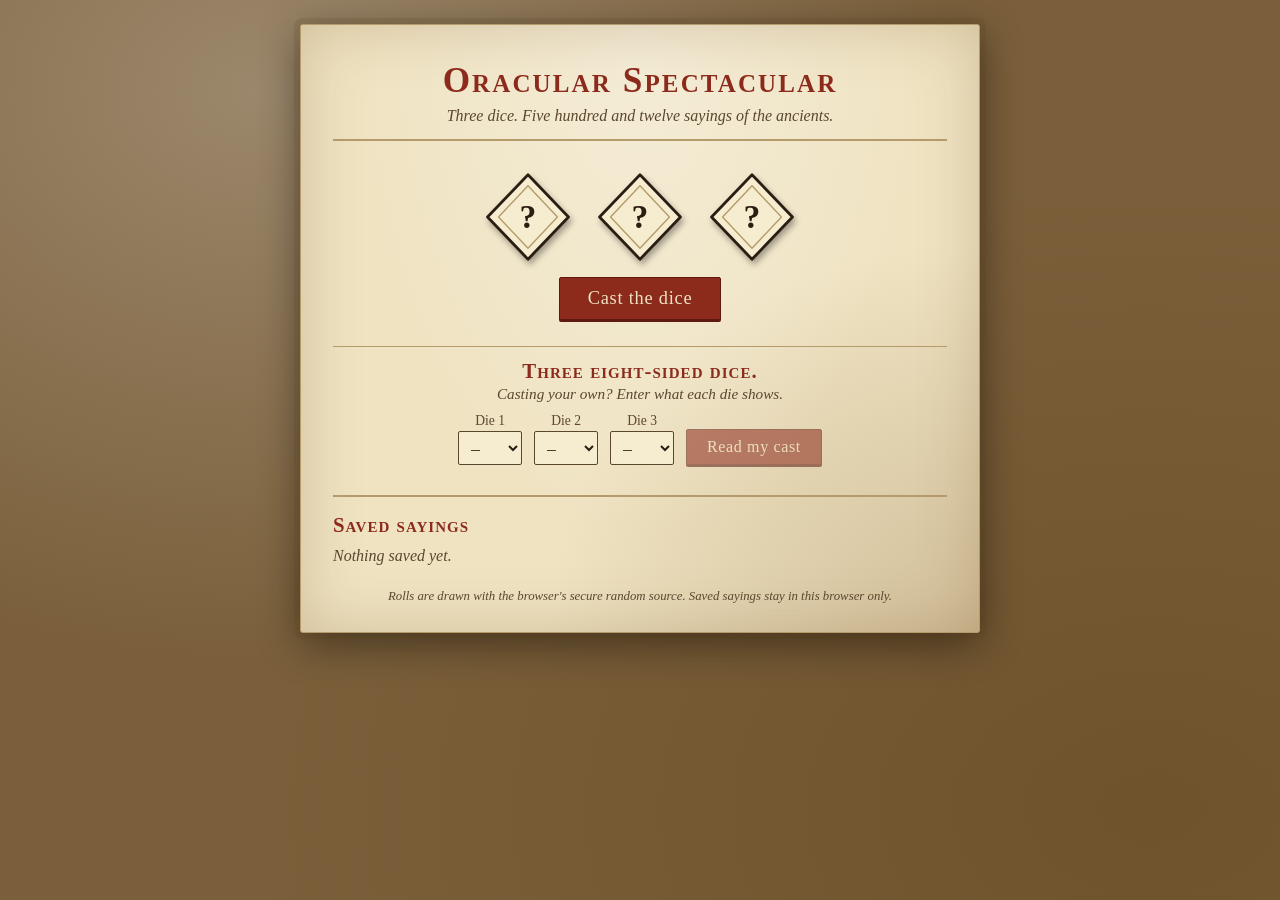
==== index.html @ 5e46678e "Add 512-phrase corpus, front-end, tools and docs Co-Authored-By: Claude Sonnet 5.5 <noreply@anthropi" ====
<!doctype html>
<html lang="en">
<head>
<meta charset="utf-8">
<meta name="viewport" content="width=device-width, initial-scale=1">
<title>Oracular Spectacular</title>
<link rel="stylesheet" href="style.css">
</head>
<body>
<main class="sheet">
  <header>
    <h1>Oracular Spectacular</h1>
    <p class="sub">Three dice. Five hundred and twelve sayings of the ancients.</p>
  </header>

  <section class="dice" id="dice" aria-label="Dice">
    <div class="die" data-i="0"><svg viewBox="0 0 100 100" aria-hidden="true"><polygon points="50,4 94,50 50,96 6,50"/><polygon class="inner" points="50,16 82,50 50,84 18,50"/></svg><span class="pip">?</span></div>
    <div class="die" data-i="1"><svg viewBox="0 0 100 100" aria-hidden="true"><polygon points="50,4 94,50 50,96 6,50"/><polygon class="inner" points="50,16 82,50 50,84 18,50"/></svg><span class="pip">?</span></div>
    <div class="die" data-i="2"><svg viewBox="0 0 100 100" aria-hidden="true"><polygon points="50,4 94,50 50,96 6,50"/><polygon class="inner" points="50,16 82,50 50,84 18,50"/></svg><span class="pip">?</span></div>
  </section>

  <div class="actions">
    <button id="roll" type="button">Cast the dice</button>
  </div>

  <section class="manual" aria-labelledby="manual-h">
    <h2 id="manual-h">Three eight-sided dice.</h2>
    <p class="hint">Casting your own? Enter what each die shows.</p>
    <form id="manual" class="manual-form">
      <label>Die 1 <select id="m1"><option value="">&ndash;</option><option value="1">1</option><option value="2">2</option><option value="3">3</option><option value="4">4</option><option value="5">5</option><option value="6">6</option><option value="7">7</option><option value="8">8</option></select></label>
      <label>Die 2 <select id="m2"><option value="">&ndash;</option><option value="1">1</option><option value="2">2</option><option value="3">3</option><option value="4">4</option><option value="5">5</option><option value="6">6</option><option value="7">7</option><option value="8">8</option></select></label>
      <label>Die 3 <select id="m3"><option value="">&ndash;</option><option value="1">1</option><option value="2">2</option><option value="3">3</option><option value="4">4</option><option value="5">5</option><option value="6">6</option><option value="7">7</option><option value="8">8</option></select></label>
      <button id="read" type="submit" disabled>Read my cast</button>
    </form>
  </section>

  <section id="oracle" class="oracle" aria-live="polite" hidden>
    <blockquote><p id="text"></p></blockquote>
    <p class="attr"><span id="source"></span></p>
    <p class="meta"><span id="tradition"></span> &middot; <span id="era"></span><br><span id="translator"></span></p>
    <div class="actions small">
      <button id="copy" type="button">Copy</button>
      <button id="save" type="button">Save</button>
      <span id="note" class="note" role="status"></span>
    </div>
  </section>

  <p id="error" class="error" hidden></p>

  <section class="saved">
    <h2>Saved sayings</h2>
    <p id="empty" class="empty">Nothing saved yet.</p>
    <ul id="list"></ul>
  </section>

  <footer>Rolls are drawn with the browser's secure random source. Saved sayings stay in this browser only.</footer>
</main>
<script src="app.js"></script>
</body>
</html>
---- style.css ----
:root {
  --vellum: #efe3c2;
  --vellum-dark: #d9c598;
  --ink: #2a1d12;
  --ink-soft: #5b4630;
  --rubric: #8c2a1c;
  --rule: #b59b6b;
}
* { box-sizing: border-box; }
body {
  margin: 0;
  min-height: 100vh;
  color: var(--ink);
  font-family: "Palatino Linotype", Palatino, "Book Antiqua", Georgia, serif;
  background:
    radial-gradient(ellipse at 20% 10%, rgba(255,255,255,.25), transparent 50%),
    radial-gradient(ellipse at 90% 90%, rgba(90,60,20,.35), transparent 55%),
    #7a5f3a;
  padding: 24px 16px;
}
.sheet {
  max-width: 680px;
  margin: 0 auto;
  padding: 36px 32px 28px;
  background:
    radial-gradient(ellipse at 50% 0%, rgba(255,255,255,.35), transparent 60%),
    radial-gradient(ellipse at 100% 100%, rgba(120,80,30,.25), transparent 45%),
    var(--vellum);
  border: 1px solid var(--rule);
  box-shadow: 0 0 0 6px rgba(90,60,20,.15), 0 10px 40px rgba(0,0,0,.45), inset 0 0 60px rgba(120,80,30,.25);
  border-radius: 3px;
}
header { text-align: center; border-bottom: 2px double var(--rule); padding-bottom: 14px; }
h1 {
  margin: 0;
  font-size: 2.2rem;
  font-variant: small-caps;
  letter-spacing: .06em;
  color: var(--rubric);
}
.sub { margin: 6px 0 0; font-style: italic; color: var(--ink-soft); }

.dice { display: flex; justify-content: center; gap: 20px; margin: 30px 0 10px; }
.die { position: relative; width: 92px; height: 92px; }
.die svg { width: 100%; height: 100%; overflow: visible; filter: drop-shadow(2px 4px 3px rgba(0,0,0,.35)); }
.die polygon { fill: #f6ecd0; stroke: var(--ink); stroke-width: 3; stroke-linejoin: round; }
.die polygon.inner { fill: none; stroke: var(--rule); stroke-width: 1.5; }
.pip {
  position: absolute; inset: 0;
  display: flex; align-items: center; justify-content: center;
  font-size: 2.1rem; font-weight: bold; color: var(--ink);
}
.die.rolling { animation: tumble .32s linear infinite; }
.die.rolling:nth-child(2) { animation-duration: .27s; animation-direction: reverse; }
.die.rolling:nth-child(3) { animation-duration: .36s; }
.die.landed { animation: thud .35s ease-out; }
.die.landed polygon:first-child { fill: #fbf3dc; }
@keyframes tumble {
  0% { transform: rotate(0) translateY(0); }
  25% { transform: rotate(90deg) translateY(-8px); }
  50% { transform: rotate(180deg) translateY(0); }
  75% { transform: rotate(270deg) translateY(-8px); }
  100% { transform: rotate(360deg) translateY(0); }
}
@keyframes thud {
  0% { transform: scale(1.18) rotate(-6deg); }
  60% { transform: scale(.96) rotate(2deg); }
  100% { transform: scale(1) rotate(0); }
}

.actions { text-align: center; margin: 14px 0; }
.actions.small { text-align: left; display: flex; align-items: center; gap: 10px; flex-wrap: wrap; }
button {
  font: inherit;
  cursor: pointer;
  color: var(--vellum);
  background: var(--rubric);
  border: 1px solid #5e1a10;
  padding: 8px 20px;
  border-radius: 2px;
  letter-spacing: .04em;
  box-shadow: 0 2px 0 #5e1a10;
}
button:hover:not(:disabled) { background: #a33322; }
button:disabled { opacity: .55; cursor: default; }
button:focus-visible { outline: 3px solid var(--ink); outline-offset: 2px; }
.actions.small button, li button {
  background: transparent; color: var(--rubric); border-color: var(--rubric); box-shadow: none; padding: 4px 12px;
}
.actions.small button:hover:not(:disabled), li button:hover { background: rgba(140,42,28,.12); }
#roll { font-size: 1.15rem; padding: 10px 28px; }

.manual { text-align: center; margin: 26px 0 0; padding-top: 12px; border-top: 1px solid var(--rule); }
.manual h2 { margin: 0; }
.hint { margin: 2px 0 10px; font-style: italic; color: var(--ink-soft); font-size: .95rem; }
.manual-form { display: flex; flex-wrap: wrap; justify-content: center; align-items: flex-end; gap: 12px; }
.manual-form label { display: flex; flex-direction: column; font-size: .85rem; color: var(--ink-soft); gap: 2px; }
.manual-form select {
  font: inherit; font-size: 1.1rem; color: var(--ink); background: #f6ecd0;
  border: 1px solid var(--ink-soft); border-radius: 2px; padding: 5px 8px; min-width: 64px;
}
.manual-form select:focus-visible { outline: 3px solid var(--ink); outline-offset: 2px; }

.oracle { margin-top: 22px; animation: unfurl .7s ease-out; }
@keyframes unfurl { from { opacity: 0; transform: translateY(10px); } to { opacity: 1; transform: none; } }
blockquote { margin: 0; padding: 0 6px; }
blockquote p { margin: 0; font-size: 1.55rem; line-height: 1.45; white-space: pre-line; }
blockquote p { display: flex; align-items: flex-start; }
blockquote .cap { flex: none; font-size: 3.6rem; line-height: .95; padding-right: 8px; color: var(--rubric); }
blockquote .rest { flex: 1; min-width: 0; }
.attr { margin: 14px 0 2px; text-align: right; font-style: italic; font-size: 1.1rem; }
.attr span::before { content: "\2014\00a0"; }
.meta { margin: 0 0 8px; text-align: right; font-size: .9rem; color: var(--ink-soft); }
.note { color: var(--ink-soft); font-style: italic; font-size: .9rem; }

.saved { margin-top: 30px; border-top: 2px double var(--rule); padding-top: 10px; }
h2 { font-variant: small-caps; letter-spacing: .05em; color: var(--rubric); margin: 6px 0 10px; font-size: 1.3rem; }
.empty { font-style: italic; color: var(--ink-soft); margin: 0; }
ul { list-style: none; padding: 0; margin: 0; }
li { padding: 10px 0; border-bottom: 1px solid var(--rule); }
li:last-child { border-bottom: 0; }
li q, li .q { display: block; white-space: pre-line; quotes: none; }
li .from { display: block; font-size: .85rem; color: var(--ink-soft); font-style: italic; margin: 3px 0 6px; }
li .row { display: flex; gap: 8px; }
.error { color: var(--rubric); text-align: center; font-weight: bold; }
footer { margin-top: 24px; text-align: center; font-size: .8rem; color: var(--ink-soft); font-style: italic; }
[hidden] { display: none !important; }

@media (max-width: 480px) {
  .sheet { padding: 24px 16px; }
  h1 { font-size: 1.7rem; }
  .die { width: 72px; height: 72px; }
  .dice { gap: 12px; }
  .pip { font-size: 1.7rem; }
  blockquote p { font-size: 1.3rem; }
}
@media (prefers-reduced-motion: reduce) {
  .die.rolling, .die.landed, .oracle { animation: none; }
}
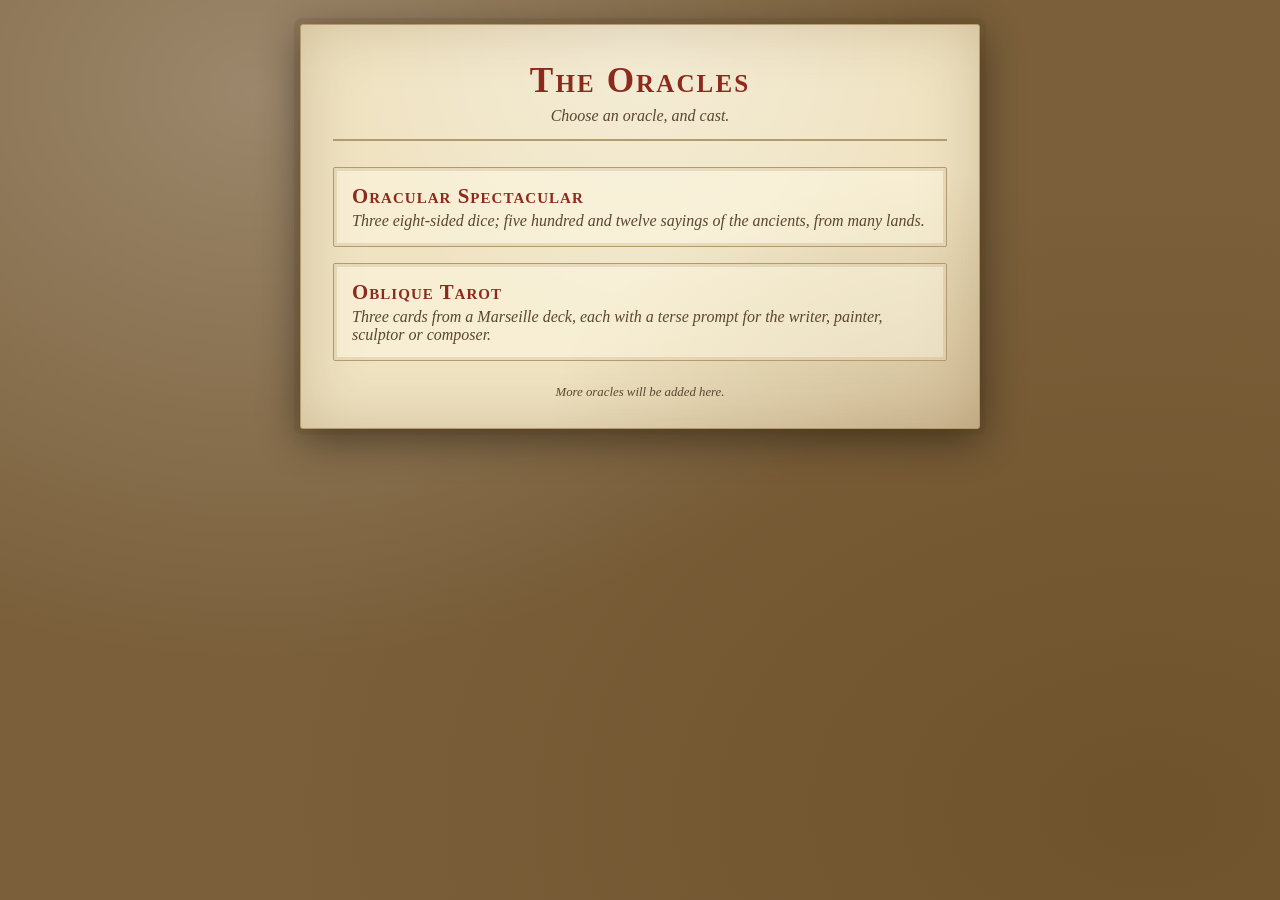
==== commit 35ac0061: "Add hub page, Oblique Tarot oracle and docs - hub at root; Oracular Spectacular moved to oracle/ - O" ====
--- a/index.html
+++ b/index.html
@@ -3,58 +3,28 @@
 <head>
 <meta charset="utf-8">
 <meta name="viewport" content="width=device-width, initial-scale=1">
-<title>Oracular Spectacular</title>
+<title>The Oracles</title>
 <link rel="stylesheet" href="style.css">
 </head>
 <body>
 <main class="sheet">
   <header>
-    <h1>Oracular Spectacular</h1>
-    <p class="sub">Three dice. Five hundred and twelve sayings of the ancients.</p>
+    <h1>The Oracles</h1>
+    <p class="sub">Choose an oracle, and cast.</p>
   </header>
 
-  <section class="dice" id="dice" aria-label="Dice">
-    <div class="die" data-i="0"><svg viewBox="0 0 100 100" aria-hidden="true"><polygon points="50,4 94,50 50,96 6,50"/><polygon class="inner" points="50,16 82,50 50,84 18,50"/></svg><span class="pip">?</span></div>
-    <div class="die" data-i="1"><svg viewBox="0 0 100 100" aria-hidden="true"><polygon points="50,4 94,50 50,96 6,50"/><polygon class="inner" points="50,16 82,50 50,84 18,50"/></svg><span class="pip">?</span></div>
-    <div class="die" data-i="2"><svg viewBox="0 0 100 100" aria-hidden="true"><polygon points="50,4 94,50 50,96 6,50"/><polygon class="inner" points="50,16 82,50 50,84 18,50"/></svg><span class="pip">?</span></div>
-  </section>
+  <nav class="cards" aria-label="Oracles">
+    <a class="card" href="oracle/">
+      <h2>Oracular Spectacular</h2>
+      <p>Three eight-sided dice; five hundred and twelve sayings of the ancients, from many lands.</p>
+    </a>
+    <a class="card" href="oblique/">
+      <h2>Oblique Tarot</h2>
+      <p>Three cards from a Marseille deck, each with a terse prompt for the writer, painter, sculptor or composer.</p>
+    </a>
+  </nav>
 
-  <div class="actions">
-    <button id="roll" type="button">Cast the dice</button>
-  </div>
-
-  <section class="manual" aria-labelledby="manual-h">
-    <h2 id="manual-h">Three eight-sided dice.</h2>
-    <p class="hint">Casting your own? Enter what each die shows.</p>
-    <form id="manual" class="manual-form">
-      <label>Die 1 <select id="m1"><option value="">&ndash;</option><option value="1">1</option><option value="2">2</option><option value="3">3</option><option value="4">4</option><option value="5">5</option><option value="6">6</option><option value="7">7</option><option value="8">8</option></select></label>
-      <label>Die 2 <select id="m2"><option value="">&ndash;</option><option value="1">1</option><option value="2">2</option><option value="3">3</option><option value="4">4</option><option value="5">5</option><option value="6">6</option><option value="7">7</option><option value="8">8</option></select></label>
-      <label>Die 3 <select id="m3"><option value="">&ndash;</option><option value="1">1</option><option value="2">2</option><option value="3">3</option><option value="4">4</option><option value="5">5</option><option value="6">6</option><option value="7">7</option><option value="8">8</option></select></label>
-      <button id="read" type="submit" disabled>Read my cast</button>
-    </form>
-  </section>
-
-  <section id="oracle" class="oracle" aria-live="polite" hidden>
-    <blockquote><p id="text"></p></blockquote>
-    <p class="attr"><span id="source"></span></p>
-    <p class="meta"><span id="tradition"></span> &middot; <span id="era"></span><br><span id="translator"></span></p>
-    <div class="actions small">
-      <button id="copy" type="button">Copy</button>
-      <button id="save" type="button">Save</button>
-      <span id="note" class="note" role="status"></span>
-    </div>
-  </section>
-
-  <p id="error" class="error" hidden></p>
-
-  <section class="saved">
-    <h2>Saved sayings</h2>
-    <p id="empty" class="empty">Nothing saved yet.</p>
-    <ul id="list"></ul>
-  </section>
-
-  <footer>Rolls are drawn with the browser's secure random source. Saved sayings stay in this browser only.</footer>
+  <footer>More oracles will be added here.</footer>
 </main>
-<script src="app.js"></script>
 </body>
 </html>
--- a/style.css
+++ b/style.css
@@ -137,3 +137,43 @@
 @media (prefers-reduced-motion: reduce) {
   .die.rolling, .die.landed, .oracle { animation: none; }
 }
+
+/* Hub page and breadcrumb */
+.crumb { margin: 0 0 8px; text-align: left; font-size: .9rem; }
+.crumb a, .card a { color: var(--rubric); }
+.cards { display: grid; gap: 16px; margin: 26px 0 8px; }
+.card {
+  display: block; text-decoration: none; color: var(--ink);
+  padding: 16px 18px; border: 1px solid var(--rule); background: rgba(255,250,230,.45);
+  box-shadow: inset 0 0 0 3px rgba(181,155,107,.25); border-radius: 2px;
+}
+.card:hover, .card:focus-visible { background: rgba(255,250,230,.8); outline: 2px solid var(--rubric); outline-offset: 2px; }
+.card h2 { margin: 0 0 4px; }
+.card p { margin: 0; color: var(--ink-soft); font-style: italic; }
+
+/* Oblique Tarot */
+.sheet.wide { max-width: 860px; }
+.spread { display: grid; grid-template-columns: repeat(3, 1fr); gap: 18px; margin: 22px 0 6px; }
+.slot { text-align: center; }
+.slot h2 { margin: 0 0 8px; font-size: 1.05rem; }
+.cardwrap { display: inline-block; }
+.face {
+  display: block; width: 100%; max-width: 190px; height: auto;
+  /* The images are square-cornered JPEGs with white corners outside the card's own rounded edge
+     (measured radius about 17px on a 293x567 image). Clip to that radius so no white shows,
+     on both faces and backs. */
+  border-radius: 6% / 3.1%;
+  box-shadow: 2px 4px 8px rgba(0,0,0,.4);
+}
+.face.rev { transform: rotate(180deg); }
+.cname { margin: 10px 0 2px; font-size: .85rem; color: var(--ink-soft); min-height: 1.2em; }
+.cprompt { margin: 4px 0; font-size: 1.45rem; line-height: 1.25; color: var(--ink); min-height: 1.3em; }
+.cfield { margin: 0; font-size: .8rem; font-variant: small-caps; letter-spacing: .08em; color: var(--rubric); }
+.slot:not(.shown) .cname, .slot:not(.shown) .cprompt { visibility: hidden; }
+.slot.shown .cprompt { animation: unfurl .6s ease-out; }
+footer a { color: var(--rubric); }
+@media (max-width: 560px) {
+  .spread { grid-template-columns: 1fr; gap: 26px; }
+  .face { max-width: 150px; }
+}
+@media (prefers-reduced-motion: reduce) { .slot.shown .cprompt { animation: none; } }
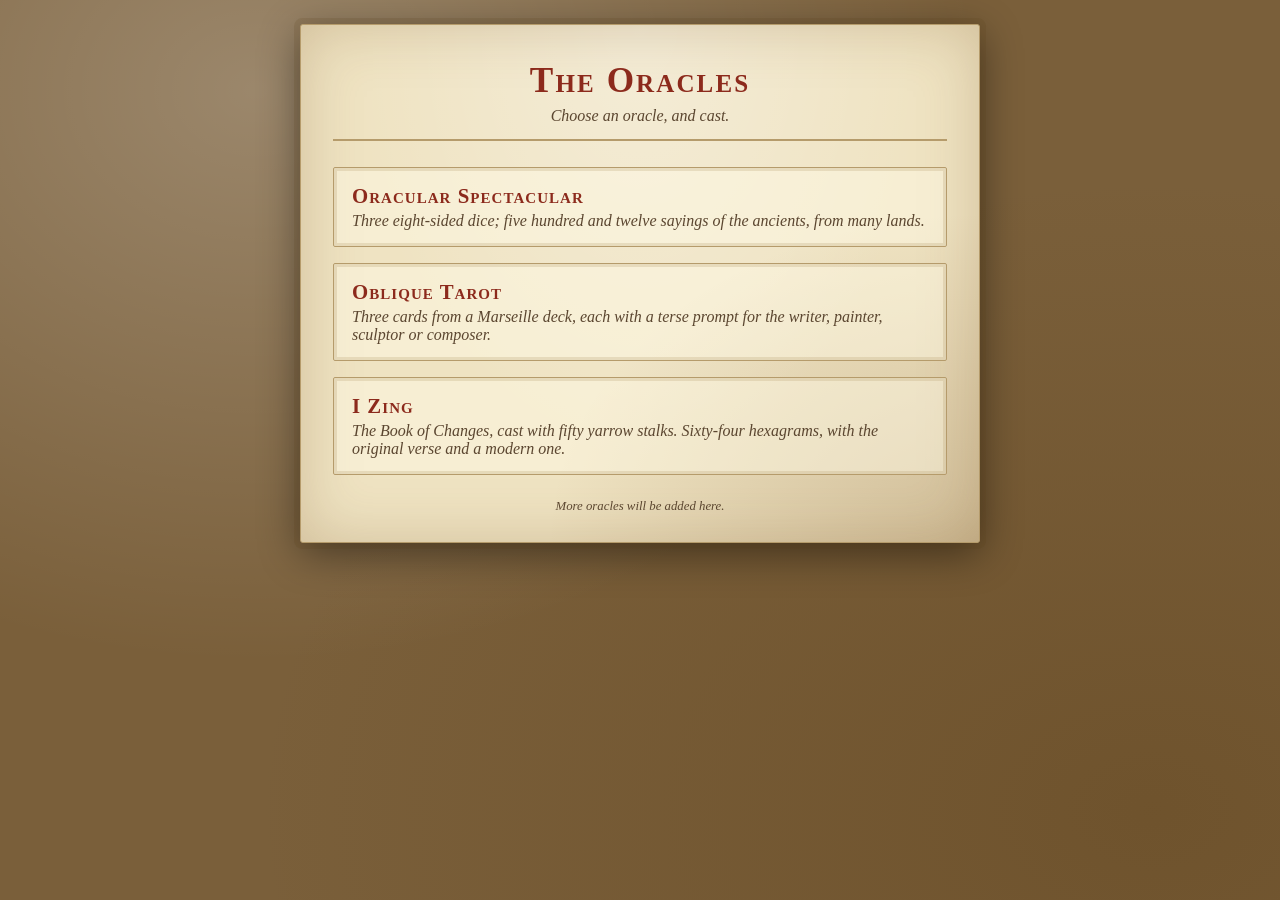
==== commit 61039d86: "Add I Zing oracle (coins and yarrow stalks, Legge judgments) and Zing drafts - hexagram data built f" ====
--- a/index.html
+++ b/index.html
@@ -22,6 +22,10 @@
       <h2>Oblique Tarot</h2>
       <p>Three cards from a Marseille deck, each with a terse prompt for the writer, painter, sculptor or composer.</p>
     </a>
+    <a class="card" href="izing/">
+      <h2>I Zing</h2>
+      <p>The Book of Changes, cast with fifty yarrow stalks. Sixty-four hexagrams, with the original verse and a modern one.</p>
+    </a>
   </nav>
 
   <footer>More oracles will be added here.</footer>
